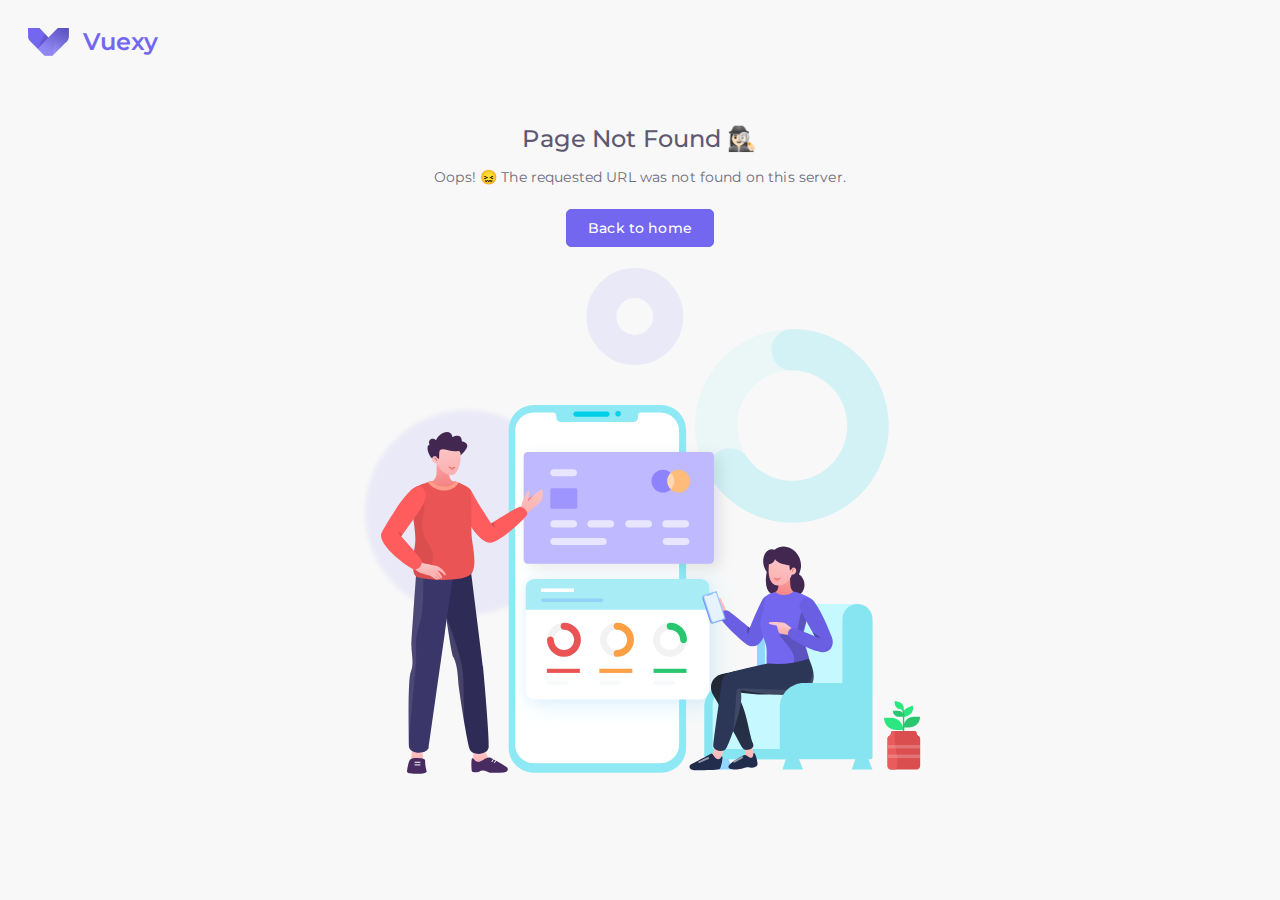
==== index.html @ 9b428c33 "upload" ====
<!DOCTYPE html><html lang="en"><head><meta charset="utf-8"><meta http-equiv="X-UA-Compatible" content="IE=edge"><meta name="viewport" content="width=device-width,initial-scale=1,maximum-scale=1"><link rel="stylesheet" type="text/css" href="/loader.css"><link rel="icon" href="/favicon.ico"><link href="https://fonts.googleapis.com/css2?family=Montserrat:ital,wght@0,300;0,400;0,500;0,600;1,400&display=swap" rel="stylesheet"><title>Vuexy - Vuejs Admin Dashboard Template</title><link href="/css/chunk-38f89fac.04136afe.css" rel="prefetch"><link href="/css/chunk-45225ec1.71f72053.css" rel="prefetch"><link href="/css/chunk-7049ec69.eb2c40eb.css" rel="prefetch"><link href="/css/chunk-912f0a9e.42cb0a4a.css" rel="prefetch"><link href="/css/chunk-dc5f5c4c.fd79da1b.css" rel="prefetch"><link href="/js/chunk-031be6ee.1bfa36d4.js" rel="prefetch"><link href="/js/chunk-0332c14f.db794a3e.js" rel="prefetch"><link href="/js/chunk-2d22bcc3.ae944740.js" rel="prefetch"><link href="/js/chunk-38f89fac.9314c906.js" rel="prefetch"><link href="/js/chunk-45225ec1.d5a04f80.js" rel="prefetch"><link href="/js/chunk-7049ec69.85513c2e.js" rel="prefetch"><link href="/js/chunk-7c0470a7.d413b721.js" rel="prefetch"><link href="/js/chunk-912f0a9e.a95a09d5.js" rel="prefetch"><link href="/js/chunk-dc5f5c4c.c5f24bbd.js" rel="prefetch"><link href="/css/app.c40f45eb.css" rel="preload" as="style"><link href="/js/app.e091f7c1.js" rel="preload" as="script"><link href="/js/chunk-vendors.50dbffa4.js" rel="preload" as="script"><link href="/css/app.c40f45eb.css" rel="stylesheet"></head><body><noscript><strong>We're sorry but Vuexy - Vuejs Admin Dashboard Template doesn't work properly without JavaScript enabled. Please enable it to continue.</strong></noscript><div id="loading-bg"><div class="loading-logo"><img src="/logo.png" alt="Logo"></div><div class="loading"><div class="effect-1 effects"></div><div class="effect-2 effects"></div><div class="effect-3 effects"></div></div></div><div id="app"></div><script src="/js/chunk-vendors.50dbffa4.js"></script><script src="/js/app.e091f7c1.js"></script></body></html>
---- loader.css ----
body {
  margin: 0;
}

#loading-bg {
  width: 100%;
  height: 100%;
  background: #fff;
  display: block;
  position: absolute;
}
.loading-logo {
  position: absolute;
  left: calc(50% - 45px);
  top: 40%;
}
.loading {
  position: absolute;
  left: calc(50% - 35px);
  top: 50%;
  width: 55px;
  height: 55px;
  border-radius: 50%;
  -webkit-box-sizing: border-box;
  box-sizing: border-box;
  border: 3px solid transparent;
}
.loading .effect-1,
.loading .effect-2 {
  position: absolute;
  width: 100%;
  height: 100%;
  border: 3px solid transparent;
  border-left: 3px solid rgba(121, 97, 249, 1);
  border-radius: 50%;
  -webkit-box-sizing: border-box;
  box-sizing: border-box;
}

.loading .effect-1 {
  animation: rotate 1s ease infinite;
}
.loading .effect-2 {
  animation: rotateOpacity 1s ease infinite 0.1s;
}
.loading .effect-3 {
  position: absolute;
  width: 100%;
  height: 100%;
  border: 3px solid transparent;
  border-left: 3px solid rgba(121, 97, 249, 1);
  -webkit-animation: rotateOpacity 1s ease infinite 0.2s;
  animation: rotateOpacity 1s ease infinite 0.2s;
  border-radius: 50%;
  -webkit-box-sizing: border-box;
  box-sizing: border-box;
}

.loading .effects {
  transition: all 0.3s ease;
}

@keyframes rotate {
  0% {
    -webkit-transform: rotate(0deg);
    transform: rotate(0deg);
  }
  100% {
    -webkit-transform: rotate(1turn);
    transform: rotate(1turn);
  }
}
@keyframes rotateOpacity {
  0% {
    -webkit-transform: rotate(0deg);
    transform: rotate(0deg);
    opacity: 0.1;
  }
  100% {
    -webkit-transform: rotate(1turn);
    transform: rotate(1turn);
    opacity: 1;
  }
}
---- css/chunk-38f89fac.04136afe.css ----
ul[data-v-1134b199]{list-style:none}[dir] ul[data-v-1134b199]{padding:0;margin:0}[dir] p[data-v-1134b199]{margin:0}.nav-bookmar-content-overlay[data-v-1134b199]{position:fixed;opacity:0;width:100%;height:100%;top:0;bottom:0;transition:all .7s;z-index:-1}[dir] .nav-bookmar-content-overlay[data-v-1134b199]{background-color:rgba(0,0,0,.5);-webkit-transition:all .7s}[dir=ltr] .nav-bookmar-content-overlay[data-v-1134b199],[dir=rtl] .nav-bookmar-content-overlay[data-v-1134b199]{left:0;right:0}.nav-bookmar-content-overlay[data-v-1134b199]:not(.show){pointer-events:none}.nav-bookmar-content-overlay.show[data-v-1134b199]{z-index:10;opacity:1}[dir] .nav-bookmar-content-overlay.show[data-v-1134b199]{cursor:pointer}ul[data-v-0e8a7f4f]{list-style:none}[dir] ul[data-v-0e8a7f4f]{padding:0;margin:0}[dir] p[data-v-0e8a7f4f]{margin:0}.suggestion-group-title[data-v-0e8a7f4f]{font-weight:500}[dir] .suggestion-group-title[data-v-0e8a7f4f]{padding:.75rem 1rem .25rem}[dir] .suggestion-group-suggestion[data-v-0e8a7f4f]{padding:.75rem 1rem}[dir] .suggestion-current-selected[data-v-0e8a7f4f]{background-color:#f8f8f8}[dir] .dark-layout .suggestion-current-selected[data-v-0e8a7f4f]{background-color:#161d31}.dropdown-cart .media .media-aside[data-v-a58fee00]{align-items:center}.vertical-layout.vertical-menu-modern .main-menu{transition:.4s cubic-bezier(.25,.8,.25,1),background 0s;backface-visibility:hidden}[dir] .vertical-layout.vertical-menu-modern .main-menu{transform:translateZ(0)}.vertical-layout.vertical-menu-modern .main-menu .navigation li a{align-items:center}.vertical-layout.vertical-menu-modern .main-menu .navigation>li>a i,.vertical-layout.vertical-menu-modern .main-menu .navigation>li>a svg{height:20px;width:20px;font-size:1.45rem;flex-shrink:0}[dir=ltr] .vertical-layout.vertical-menu-modern .main-menu .navigation>li>a i,[dir=ltr] .vertical-layout.vertical-menu-modern .main-menu .navigation>li>a svg{margin-right:1.1rem}[dir=rtl] .vertical-layout.vertical-menu-modern .main-menu .navigation>li>a i,[dir=rtl] .vertical-layout.vertical-menu-modern .main-menu .navigation>li>a svg{margin-left:1.1rem}.vertical-layout.vertical-menu-modern .main-menu .navigation .menu-content>li>a i,.vertical-layout.vertical-menu-modern .main-menu .navigation .menu-content>li>a svg{font-size:11px;height:11px;width:11px}[dir=ltr] .vertical-layout.vertical-menu-modern .main-menu .navigation .menu-content>li>a i,[dir=ltr] .vertical-layout.vertical-menu-modern .main-menu .navigation .menu-content>li>a svg{margin-right:1.45rem}[dir=rtl] .vertical-layout.vertical-menu-modern .main-menu .navigation .menu-content>li>a i,[dir=rtl] .vertical-layout.vertical-menu-modern .main-menu .navigation .menu-content>li>a svg{margin-left:1.45rem}.vertical-layout.vertical-menu-modern.menu-expanded .main-menu{width:260px}.vertical-layout.vertical-menu-modern.menu-expanded .main-menu .navigation .navigation-header .feather-more-horizontal{display:none}.vertical-layout.vertical-menu-modern.menu-expanded .main-menu .navigation>li>a>i:before,.vertical-layout.vertical-menu-modern.menu-expanded .main-menu .navigation>li>a>svg:before{height:20px;width:20px;font-size:1.45rem}.vertical-layout.vertical-menu-modern.menu-expanded .main-menu .navigation li.has-sub>a:after{content:"";height:1.1rem;width:1.1rem;display:inline-block;position:absolute;top:14px;transition:all .2s ease-out}[dir] .vertical-layout.vertical-menu-modern.menu-expanded .main-menu .navigation li.has-sub>a:after{background-image:url("data:image/svg+xml;charset=utf-8,%3Csvg xmlns='http://www.w3.org/2000/svg' viewBox='0 0 24 24' fill='none' stroke='%236e6b7b' stroke-width='2' stroke-linecap='round' stroke-linejoin='round' class='feather feather-chevron-right'%3E%3Cpath d='M9 18l6-6-6-6'/%3E%3C/svg%3E");background-repeat:no-repeat;background-position:50%;background-size:1.1rem;transform:rotate(0deg)}[dir=ltr] .vertical-layout.vertical-menu-modern.menu-expanded .main-menu .navigation li.has-sub>a:after{right:20px}[dir=rtl] .vertical-layout.vertical-menu-modern.menu-expanded .main-menu .navigation li.has-sub>a:after{left:20px}[dir=ltr] .vertical-layout.vertical-menu-modern.menu-expanded .main-menu .navigation li.has-sub.open:not(.menu-item-closing)>a:after{transform:rotate(90deg)}[dir=rtl] .vertical-layout.vertical-menu-modern.menu-expanded .main-menu .navigation li.has-sub.open:not(.menu-item-closing)>a:after{transform:rotate(-90deg)}[dir=ltr] .vertical-layout.vertical-menu-modern.menu-expanded .footer{margin-left:260px}[dir=rtl] .vertical-layout.vertical-menu-modern.menu-expanded .footer{margin-right:260px}.vertical-layout.vertical-menu-modern.menu-collapsed .navbar .navbar-header{width:80px}[dir=ltr] .vertical-layout.vertical-menu-modern.menu-collapsed .navbar .navbar-header{float:left}[dir=rtl] .vertical-layout.vertical-menu-modern.menu-collapsed .navbar .navbar-header{float:right}.vertical-layout.vertical-menu-modern.menu-collapsed .navbar .navbar-header .modern-nav-toggle{display:none}.vertical-layout.vertical-menu-modern.menu-collapsed .navbar .navbar-header.expanded{width:260px;z-index:1000}.vertical-layout.vertical-menu-modern.menu-collapsed .navbar .navbar-header.expanded .modern-nav-toggle{display:block}[dir=ltr] .vertical-layout.vertical-menu-modern.menu-collapsed .navbar.fixed-top{left:80px}[dir=rtl] .vertical-layout.vertical-menu-modern.menu-collapsed .navbar.fixed-top{right:80px}.vertical-layout.vertical-menu-modern.menu-collapsed .main-menu{width:80px}.vertical-layout.vertical-menu-modern.menu-collapsed .main-menu .modern-nav-toggle,.vertical-layout.vertical-menu-modern.menu-collapsed .main-menu .navbar-header .brand-text{display:none}[dir=ltr] .vertical-layout.vertical-menu-modern.menu-collapsed .main-menu:not(.expanded) .navigation-header{margin-left:2.2rem}[dir=rtl] .vertical-layout.vertical-menu-modern.menu-collapsed .main-menu:not(.expanded) .navigation-header{margin-right:2.2rem}.vertical-layout.vertical-menu-modern.menu-collapsed .main-menu:not(.expanded) .navigation-header span{display:none}.vertical-layout.vertical-menu-modern.menu-collapsed .main-menu:not(.expanded) .navigation-header .feather-more-horizontal{display:block;font-size:1.285rem;width:18px;height:18px}[dir] .vertical-layout.vertical-menu-modern.menu-collapsed .main-menu:not(.expanded) .navigation li:last-child{margin-bottom:1.25rem!important}.vertical-layout.vertical-menu-modern.menu-collapsed .main-menu:not(.expanded) .navigation li.active a{color:#565656}[dir] .vertical-layout.vertical-menu-modern.menu-collapsed .main-menu:not(.expanded) .navigation li.active a{background:#f5f5f5;box-shadow:none}.vertical-layout.vertical-menu-modern.menu-collapsed .main-menu.expanded{width:260px}.vertical-layout.vertical-menu-modern.menu-collapsed .main-menu.expanded .navigation>li.navigation-header span{display:block}.vertical-layout.vertical-menu-modern.menu-collapsed .main-menu.expanded .navigation>li.navigation-header .feather-more-horizontal{display:none}.vertical-layout.vertical-menu-modern.menu-collapsed .main-menu.expanded .navigation li.has-sub>a:after{content:"";height:1rem;width:1rem;display:inline-block;position:absolute;top:14px;transition:all .2s ease-out}[dir] .vertical-layout.vertical-menu-modern.menu-collapsed .main-menu.expanded .navigation li.has-sub>a:after{background-image:url("data:image/svg+xml;charset=utf-8,%3Csvg xmlns='http://www.w3.org/2000/svg' viewBox='0 0 24 24' fill='none' stroke='%236e6b7b' stroke-width='2' stroke-linecap='round' stroke-linejoin='round' class='feather feather-chevron-right'%3E%3Cpath d='M9 18l6-6-6-6'/%3E%3C/svg%3E");background-repeat:no-repeat;background-position:50%;background-size:1rem;transform:rotate(0deg)}[dir=ltr] .vertical-layout.vertical-menu-modern.menu-collapsed .main-menu.expanded .navigation li.has-sub>a:after{right:20px}[dir=rtl] .vertical-layout.vertical-menu-modern.menu-collapsed .main-menu.expanded .navigation li.has-sub>a:after{left:20px}[dir=ltr] .vertical-layout.vertical-menu-modern.menu-collapsed .main-menu.expanded .navigation li.has-sub.open:not(.menu-item-closing)>a:after{transform:rotate(90deg)}[dir=rtl] .vertical-layout.vertical-menu-modern.menu-collapsed .main-menu.expanded .navigation li.has-sub.open:not(.menu-item-closing)>a:after{transform:rotate(-90deg)}.vertical-layout.vertical-menu-modern.menu-collapsed .main-menu.expanded .navbar-header .brand-text{display:inline}.vertical-layout.vertical-menu-modern.menu-collapsed .main-menu.expanded .modern-nav-toggle{display:block}.vertical-layout.vertical-menu-modern.menu-collapsed .main-menu .navigation{overflow:visible}.vertical-layout.vertical-menu-modern.menu-collapsed .main-menu .navigation>li.navigation-header span{display:none}.vertical-layout.vertical-menu-modern.menu-collapsed .main-menu .navigation>li>a{text-overflow:inherit}[dir=ltr] .vertical-layout.vertical-menu-modern.menu-collapsed .app-content,[dir=ltr] .vertical-layout.vertical-menu-modern.menu-collapsed .footer{margin-left:80px}[dir=rtl] .vertical-layout.vertical-menu-modern.menu-collapsed .app-content,[dir=rtl] .vertical-layout.vertical-menu-modern.menu-collapsed .footer{margin-right:80px}.vertical-layout.vertical-menu-modern.menu-collapsed .header-navbar.floating-nav{width:calc(100% - 4.4rem - 74px)}.vertical-layout.vertical-menu-modern.menu-collapsed .header-navbar.navbar-static-top{width:calc(100% - 74px)}[dir=ltr] .vertical-layout.vertical-menu-modern.menu-collapsed .header-navbar.navbar-static-top{left:74px}[dir=rtl] .vertical-layout.vertical-menu-modern.menu-collapsed .header-navbar.navbar-static-top{right:74px}[dir=ltr] .vertical-layout.vertical-menu-modern .collapse-toggle-icon,[dir=ltr] .vertical-layout.vertical-menu-modern .toggle-icon{margin-right:.425rem}[dir=rtl] .vertical-layout.vertical-menu-modern .collapse-toggle-icon,[dir=rtl] .vertical-layout.vertical-menu-modern .toggle-icon{margin-left:.425rem}.vertical-layout.vertical-menu-modern .collapse-toggle-icon:focus,.vertical-layout.vertical-menu-modern .toggle-icon:focus{outline:none}@media(min-width:992px){.vertical-layout.vertical-menu-modern .main-menu{width:260px}}@media(max-width:1199.98px){.vertical-layout.vertical-menu-modern .main-menu,.vertical-layout.vertical-menu-modern .navbar .navbar-header{width:0}[dir=ltr] .vertical-layout.vertical-menu-modern .content,[dir=ltr] .vertical-layout.vertical-menu-modern .footer{margin-left:0}[dir=rtl] .vertical-layout.vertical-menu-modern .content,[dir=rtl] .vertical-layout.vertical-menu-modern .footer{margin-right:0}[dir=ltr] .vertical-layout.vertical-menu-modern.menu-collapsed .app-content,[dir=ltr] .vertical-layout.vertical-menu-modern.menu-collapsed .footer{margin-left:0}[dir=rtl] .vertical-layout.vertical-menu-modern.menu-collapsed .app-content,[dir=rtl] .vertical-layout.vertical-menu-modern.menu-collapsed .footer{margin-right:0}.vertical-layout.vertical-menu-modern.menu-collapsed .main-menu{width:0}}@media(max-width:767.98px){.vertical-layout.vertical-menu-modern .main-menu,.vertical-layout.vertical-menu-modern .navbar .navbar-header{width:0}[dir=ltr] .vertical-layout.vertical-menu-modern .content,[dir=ltr] .vertical-layout.vertical-menu-modern .footer{margin-left:0}[dir=rtl] .vertical-layout.vertical-menu-modern .content,[dir=rtl] .vertical-layout.vertical-menu-modern .footer{margin-right:0}}@keyframes fadein{0%{opacity:0}to{opacity:1}}@keyframes fadeout{0%{opacity:1}to{opacity:0}}@media (-ms-high-contrast:none),screen and (-ms-high-contrast:active){[dir=ltr] .vertical-menu-modern.vertical-layout .main-menu .navigation>li>a>span,[dir=rtl] .vertical-menu-modern.vertical-layout .main-menu .navigation>li>a>span{animation:none}}[dir=ltr] .vertical-overlay-menu .content{margin-left:0}[dir=rtl] .vertical-overlay-menu .content{margin-right:0}.vertical-overlay-menu .navbar .navbar-header{width:260px}[dir=ltr] .vertical-overlay-menu .navbar .navbar-header{float:left}[dir=rtl] .vertical-overlay-menu .navbar .navbar-header{float:right}.vertical-overlay-menu .main-menu,.vertical-overlay-menu.menu-hide .main-menu{opacity:0;transition:width .25s,opacity .25s,transform .25s;width:260px}[dir] .vertical-overlay-menu .main-menu,[dir] .vertical-overlay-menu.menu-hide .main-menu{transform:translateZ(0)}[dir=ltr] .vertical-overlay-menu .main-menu,[dir=ltr] .vertical-overlay-menu.menu-hide .main-menu{left:-260px}[dir=rtl] .vertical-overlay-menu .main-menu,[dir=rtl] .vertical-overlay-menu.menu-hide .main-menu{right:-260px}.vertical-overlay-menu .main-menu .navigation>li>a>i,.vertical-overlay-menu .main-menu .navigation>li>a>svg{transition:all .2s ease;height:20px;width:20px}[dir=ltr] .vertical-overlay-menu .main-menu .navigation>li>a>i,[dir=ltr] .vertical-overlay-menu .main-menu .navigation>li>a>svg{margin-right:14px;float:left}[dir=rtl] .vertical-overlay-menu .main-menu .navigation>li>a>i,[dir=rtl] .vertical-overlay-menu .main-menu .navigation>li>a>svg{margin-left:14px;float:right}.vertical-overlay-menu .main-menu .navigation>li>a>i:before,.vertical-overlay-menu .main-menu .navigation>li>a>svg:before{transition:all .2s ease;font-size:1.429rem}.vertical-overlay-menu .main-menu .navigation li.has-sub>a:after{content:"";height:1rem;width:1rem;display:inline-block;position:absolute;top:14px;transition:all .2s ease-out}[dir] .vertical-overlay-menu .main-menu .navigation li.has-sub>a:after{background-image:url("data:image/svg+xml;charset=utf-8,%3Csvg xmlns='http://www.w3.org/2000/svg' viewBox='0 0 24 24' fill='none' stroke='%236e6b7b' stroke-width='2' stroke-linecap='round' stroke-linejoin='round' class='feather feather-chevron-right'%3E%3Cpath d='M9 18l6-6-6-6'/%3E%3C/svg%3E");background-repeat:no-repeat;background-position:50%;background-size:1rem;transform:rotate(0deg)}[dir=ltr] .vertical-overlay-menu .main-menu .navigation li.has-sub>a:after{right:20px}[dir=rtl] .vertical-overlay-menu .main-menu .navigation li.has-sub>a:after{left:20px}[dir=ltr] .vertical-overlay-menu .main-menu .navigation li.has-sub.open:not(.menu-item-closing)>a:after{transform:rotate(90deg)}[dir=rtl] .vertical-overlay-menu .main-menu .navigation li.has-sub.open:not(.menu-item-closing)>a:after{transform:rotate(-90deg)}.vertical-overlay-menu .main-menu .navigation .navigation-header .feather-more-horizontal{display:none}.vertical-overlay-menu.menu-open .main-menu{opacity:1;transition:width .25s,opacity .25s,transform .25s}[dir=ltr] .vertical-overlay-menu.menu-open .main-menu{transform:translate3d(260px,0,0)}[dir=rtl] .vertical-overlay-menu.menu-open .main-menu{transform:translate3d(-260px,0,0)}
---- css/chunk-45225ec1.71f72053.css ----
.toastification-close-icon[data-v-55dd3057],.toastification-title[data-v-55dd3057]{line-height:26px}.toastification-title[data-v-55dd3057]{color:inherit}.auth-wrapper{display:flex;flex-basis:100%;min-height:100vh;min-height:calc(var(--vh, 1vh)*100);width:100%}.auth-wrapper .auth-inner{width:100%;position:relative}.auth-wrapper.auth-v1{align-items:center;justify-content:center;overflow:hidden}.auth-wrapper.auth-v1 .auth-inner:before{width:244px;height:243px;content:" ";position:absolute;top:-54px}[dir] .auth-wrapper.auth-v1 .auth-inner:before{background-image:url("[data-uri]")}[dir=ltr] .auth-wrapper.auth-v1 .auth-inner:before{left:-46px}[dir=rtl] .auth-wrapper.auth-v1 .auth-inner:before{right:-46px}@media(max-width:575.98px){.auth-wrapper.auth-v1 .auth-inner:before{display:none}}.auth-wrapper.auth-v1 .auth-inner:after{width:272px;height:272px;content:" ";position:absolute;bottom:-55px;z-index:-1}[dir] .auth-wrapper.auth-v1 .auth-inner:after{background-image:url("[data-uri]")}[dir=ltr] .auth-wrapper.auth-v1 .auth-inner:after{right:-75px}[dir=rtl] .auth-wrapper.auth-v1 .auth-inner:after{left:-75px}@media(max-width:575.98px){.auth-wrapper.auth-v1 .auth-inner:after{display:none}}.auth-wrapper.auth-v2{align-items:flex-start}.auth-wrapper.auth-v2 .auth-inner{height:100vh;overflow-y:auto;height:calc(var(--vh, 1vh)*100)}.auth-wrapper.auth-v2 .brand-logo{position:absolute;top:2rem;z-index:1}[dir] .auth-wrapper.auth-v2 .brand-logo{margin:0}[dir=ltr] .auth-wrapper.auth-v2 .brand-logo{left:2rem}[dir=rtl] .auth-wrapper.auth-v2 .brand-logo{right:2rem}.auth-wrapper.auth-v1 .auth-inner{max-width:400px}.auth-wrapper .brand-logo{display:flex;justify-content:center}[dir] .auth-wrapper .brand-logo{margin:1rem 0 2rem 0}.auth-wrapper .brand-logo .brand-text{font-weight:600}[dir] .auth-wrapper .auth-footer-btn .btn{padding:.6rem!important}[dir=ltr] .auth-wrapper .auth-footer-btn .btn:not(:last-child){margin-right:1rem}[dir=rtl] .auth-wrapper .auth-footer-btn .btn:not(:last-child){margin-left:1rem}@media(min-width:1200px){.auth-wrapper.auth-v2 .auth-card{width:400px}}[dir] .auth-wrapper .auth-bg{background-color:#fff}[dir] .dark-layout .auth-wrapper .auth-bg{background-color:#283046}.brand-logo svg{height:28px;width:40.95px}html[dir=rtl] svg.feather{transform:rotate(180deg)}
---- css/chunk-7049ec69.eb2c40eb.css ----
[dir=ltr] .horizontal-menu .content{margin-left:0}[dir=rtl] .horizontal-menu .content{margin-right:0}.horizontal-menu .content.show-overlay .content-overlay{z-index:998!important}[dir] .horizontal-menu .navbar.header-navbar .navbar-container{padding:.8rem 2rem}.horizontal-menu .horizontal-menu-wrapper .header-navbar{min-height:4.45rem}.horizontal-menu footer{position:static}.horizontal-menu .horizontal-menu-wrapper{position:fixed;top:62px;z-index:990;width:100%}.horizontal-menu .horizontal-menu-wrapper .header-navbar .navbar-container{width:100%}[dir] .horizontal-menu .horizontal-menu-wrapper .header-navbar .navbar-container{padding:0 1rem}.horizontal-menu .horizontal-menu-wrapper .header-navbar .navbar-header{display:none}.horizontal-menu .header-navbar{z-index:999!important;line-height:1;min-height:auto}[dir] .horizontal-menu .header-navbar{background:#fff}.horizontal-menu .header-navbar.navbar-horizontal.floating-nav{width:calc(100% - 4rem)}[dir] .horizontal-menu .header-navbar.navbar-horizontal.floating-nav{background:#fff}[dir] .horizontal-menu .header-navbar .navbar-container{border-radius:.357rem}.horizontal-menu .header-navbar.navbar-fixed{position:fixed;width:100%}.horizontal-menu .header-navbar.navbar-brand-center .navbar-header{position:absolute;z-index:1000}[dir] .horizontal-menu .header-navbar.navbar-brand-center .navbar-header{padding:0}[dir=ltr] .horizontal-menu .header-navbar.navbar-brand-center .navbar-header{left:calc(50% - 56px)}[dir=rtl] .horizontal-menu .header-navbar.navbar-brand-center .navbar-header{right:calc(50% - 56px)}.horizontal-menu .header-navbar.navbar-brand-center .navbar-header .navbar-brand{display:flex;align-items:center;font-size:inherit}[dir=ltr] .horizontal-menu .header-navbar.navbar-brand-center .navbar-header .navbar-brand{margin-right:0}[dir=rtl] .horizontal-menu .header-navbar.navbar-brand-center .navbar-header .navbar-brand{margin-left:0}.horizontal-menu .header-navbar.navbar-brand-center .navbar-header .navbar-brand .brand-logo img{max-width:36px}.horizontal-menu .header-navbar.navbar-brand-center .navbar-header .navbar-brand .brand-text{color:#7367f0;font-weight:600;letter-spacing:.01rem;font-size:1.45rem}[dir] .horizontal-menu .header-navbar.navbar-brand-center .navbar-header .navbar-brand .brand-text{margin-bottom:0}[dir=ltr] .horizontal-menu .header-navbar.navbar-brand-center .navbar-header .navbar-brand .brand-text{padding-left:1rem}[dir=rtl] .horizontal-menu .header-navbar.navbar-brand-center .navbar-header .navbar-brand .brand-text{padding-right:1rem}[dir] .horizontal-menu .header-navbar.navbar-horizontal .nav-link.dropdown-toggle:after{background-image:url("data:image/svg+xml;charset=utf-8,%3Csvg xmlns='http://www.w3.org/2000/svg' viewBox='0 0 24 24' fill='none' stroke='%236e6b7b' stroke-width='2' stroke-linecap='round' stroke-linejoin='round' class='feather feather-chevron-down'%3E%3Cpath d='M6 9l6 6 6-6'/%3E%3C/svg%3E")}[dir=ltr] .horizontal-menu .header-navbar.navbar-horizontal .nav-link.dropdown-toggle:after{left:.4rem}[dir=rtl] .horizontal-menu .header-navbar.navbar-horizontal .nav-link.dropdown-toggle:after{right:.4rem}[dir] .horizontal-menu .header-navbar.navbar-horizontal .sidebar-group-active .dropdown-toggle:after{background-image:url("data:image/svg+xml;charset=utf-8,%3Csvg xmlns='http://www.w3.org/2000/svg' viewBox='0 0 24 24' fill='none' stroke='%23fff' stroke-width='2' stroke-linecap='round' stroke-linejoin='round' class='feather feather-chevron-down'%3E%3Cpath d='M6 9l6 6 6-6'/%3E%3C/svg%3E")}.horizontal-menu .header-navbar.navbar-horizontal .dropdown-menu:before{display:none}.horizontal-menu .header-navbar.navbar-horizontal .dropdown-menu{min-width:215px;min-height:52px}[dir] .horizontal-menu .header-navbar.navbar-horizontal .dropdown-menu{border:none;margin-top:0}.horizontal-menu .header-navbar.navbar-horizontal .dropdown-menu .disabled{pointer-events:none!important}.horizontal-menu .header-navbar.navbar-horizontal .dropdown-menu .disabled a{color:#b8c2cc}.horizontal-menu .header-navbar.navbar-horizontal .dropdown-menu .dropdown-toggle:after{position:absolute;top:50%}[dir] .horizontal-menu .header-navbar.navbar-horizontal .dropdown-menu .dropdown-toggle:after{margin-top:-7px;background-image:url("data:image/svg+xml;charset=utf-8,%3Csvg xmlns='http://www.w3.org/2000/svg' viewBox='0 0 24 24' fill='none' stroke='%236e6b7b' stroke-width='2' stroke-linecap='round' stroke-linejoin='round' class='feather feather-chevron-right'%3E%3Cpath d='M9 18l6-6-6-6'/%3E%3C/svg%3E")}[dir=ltr] .horizontal-menu .header-navbar.navbar-horizontal .dropdown-menu .dropdown-toggle:after{left:auto;right:1rem}[dir=rtl] .horizontal-menu .header-navbar.navbar-horizontal .dropdown-menu .dropdown-toggle:after{right:auto;left:1rem}.horizontal-menu .header-navbar.navbar-horizontal .dropdown-menu .dropdown-item{font-size:1rem;display:flex;align-items:center}[dir] .horizontal-menu .header-navbar.navbar-horizontal .dropdown-menu .dropdown-item{padding-top:.68rem;padding-bottom:.68rem}.horizontal-menu .header-navbar.navbar-horizontal .dropdown-menu .dropdown-submenu{position:relative}[dir=ltr] .horizontal-menu .header-navbar.navbar-horizontal .dropdown-menu .dropdown-submenu.openLeft .dropdown-menu{left:auto!important;right:100%!important}[dir=rtl] .horizontal-menu .header-navbar.navbar-horizontal .dropdown-menu .dropdown-submenu.openLeft .dropdown-menu{right:auto!important;left:100%!important}[dir] .horizontal-menu .header-navbar.navbar-horizontal .dropdown-menu .dropdown-submenu.sidebar-group-active{background:#f8f8f8}.horizontal-menu .header-navbar.navbar-horizontal .dropdown-menu .dropdown-submenu>.dropdown-menu{position:absolute;top:0!important}[dir=ltr] .horizontal-menu .header-navbar.navbar-horizontal .dropdown-menu .dropdown-submenu>.dropdown-menu{left:100%!important}[dir=rtl] .horizontal-menu .header-navbar.navbar-horizontal .dropdown-menu .dropdown-submenu>.dropdown-menu{right:100%!important}.horizontal-menu .header-navbar.navbar-horizontal .dropdown-menu .dropdown-submenu>.dropdown-menu i,.horizontal-menu .header-navbar.navbar-horizontal .dropdown-menu .dropdown-submenu>.dropdown-menu svg{height:11px!important;width:11px!important;font-size:11px!important}[dir] .horizontal-menu .header-navbar.navbar-horizontal ul#main-menu-navigation>li{padding-top:.857rem;padding-bottom:.857rem}.horizontal-menu .header-navbar.navbar-horizontal ul#main-menu-navigation>li>.dropdown-menu a>*{transition:all .2s ease}.horizontal-menu .header-navbar.navbar-horizontal ul#main-menu-navigation>li>.dropdown-menu a:hover{color:#6e6b7b}[dir] .horizontal-menu .header-navbar.navbar-horizontal ul#main-menu-navigation>li>.dropdown-menu a:hover{background-color:transparent}.horizontal-menu .header-navbar.navbar-horizontal ul#main-menu-navigation>li>.dropdown-menu a:hover>*{transition:transform .2s ease}[dir=ltr] .horizontal-menu .header-navbar.navbar-horizontal ul#main-menu-navigation>li>.dropdown-menu a:hover>*{transform:translateX(5px)}[dir=rtl] .horizontal-menu .header-navbar.navbar-horizontal ul#main-menu-navigation>li>.dropdown-menu a:hover>*{transform:translateX(-5px)}.horizontal-menu .header-navbar.navbar-horizontal ul#main-menu-navigation>li>.dropdown-menu .active>a{color:#7367f0;font-weight:500}[dir] .horizontal-menu .header-navbar.navbar-horizontal ul#main-menu-navigation>li>.dropdown-menu .active>a{background:#f8f8f8}.horizontal-menu .header-navbar.navbar-horizontal ul#main-menu-navigation>li>.dropdown-menu .open.active>a{color:#6e6b7b;font-weight:400}.horizontal-menu .header-navbar.navbar-horizontal ul#main-menu-navigation>li i,.horizontal-menu .header-navbar.navbar-horizontal ul#main-menu-navigation>li svg{height:17px;width:17px;font-size:1.2rem}[dir=ltr] .horizontal-menu .header-navbar.navbar-horizontal ul#main-menu-navigation>li i,[dir=ltr] .horizontal-menu .header-navbar.navbar-horizontal ul#main-menu-navigation>li svg{margin-right:.5rem}[dir=rtl] .horizontal-menu .header-navbar.navbar-horizontal ul#main-menu-navigation>li i,[dir=rtl] .horizontal-menu .header-navbar.navbar-horizontal ul#main-menu-navigation>li svg{margin-left:.5rem}.horizontal-menu .header-navbar.navbar-horizontal ul#main-menu-navigation>li>a{display:flex}[dir] .horizontal-menu .header-navbar.navbar-horizontal ul#main-menu-navigation>li>a{padding:.715rem 1.25rem}[dir=ltr] .horizontal-menu .header-navbar.navbar-horizontal ul#main-menu-navigation>li>a{margin-right:.715rem}[dir=rtl] .horizontal-menu .header-navbar.navbar-horizontal ul#main-menu-navigation>li>a{margin-left:.715rem}[dir] .horizontal-menu .header-navbar.navbar-horizontal ul#main-menu-navigation>li:hover>a{background:#f8f8f8;border-radius:4px}.horizontal-menu .header-navbar.navbar-horizontal ul#main-menu-navigation>li.active>a{color:#fff}[dir] .horizontal-menu .header-navbar.navbar-horizontal ul#main-menu-navigation>li.active>a{box-shadow:0 0 6px 1px rgba(115,103,240,.6);border-radius:4px}[dir=ltr] .horizontal-menu .header-navbar.navbar-horizontal ul#main-menu-navigation>li.active>a{background:linear-gradient(118deg,#7367f0,rgba(115,103,240,.7))}[dir=rtl] .horizontal-menu .header-navbar.navbar-horizontal ul#main-menu-navigation>li.active>a{background:linear-gradient(-118deg,#7367f0,rgba(115,103,240,.7))}.horizontal-menu .navigation-header{font-family:inherit;color:#929292;font-size:1rem;text-transform:uppercase}[dir] .horizontal-menu .navigation-header{padding:8px 20px}[dir] .horizontal-menu .navbar-dark .nav-item.active>a{border-bottom:2px solid #7367f0;background-color:#313c50}.horizontal-layout.navbar-floating .header-navbar-shadow{height:80px}@media(min-width:1200px){.horizontal-layout.navbar-floating .header-navbar-shadow{top:45px}}[dir] .horizontal-layout.navbar-floating:not(.blank-page) .app-content{padding:12.2rem 2rem 0 2rem}[dir] .horizontal-layout.navbar-floating .horizontal-menu-wrapper{background:linear-gradient(180deg,hsla(0,0%,97.3%,.95) 44%,hsla(0,0%,97.3%,.46) 73%,hsla(0,0%,100%,0));background-repeat:repeat-x}[dir] .horizontal-layout.navbar-floating .horizontal-menu-wrapper .navbar-horizontal.floating-nav{margin:1.3rem 2rem 0}.horizontal-layout.navbar-floating.footer-static .app-content .content-area-wrapper,.horizontal-layout.navbar-floating.footer-static .app-content .kanban-wrapper{height:calc(100vh - 15.55rem);height:calc(var(--vh, 1vh)*100 - 15.55rem)}@media(max-width:1199.98px){.horizontal-layout.navbar-floating.footer-static .app-content .content-area-wrapper,.horizontal-layout.navbar-floating.footer-static .app-content .kanban-wrapper{height:calc(100vh - 9rem);height:calc(var(--vh, 1vh)*100 - 9rem)}}.horizontal-layout.navbar-floating.footer-hidden .app-content .content-area-wrapper,.horizontal-layout.navbar-floating.footer-hidden .app-content .kanban-wrapper{height:calc(100vh - 14.2rem);height:calc(var(--vh, 1vh)*100 - 14.2rem)}@media(max-width:1199.98px){.horizontal-layout.navbar-floating.footer-hidden .app-content .content-area-wrapper,.horizontal-layout.navbar-floating.footer-hidden .app-content .kanban-wrapper{height:calc(100vh - 6.85rem);height:calc(var(--vh, 1vh)*100 - 6.85rem)}}.horizontal-layout.navbar-floating.footer-fixed .app-content .content-area-wrapper,.horizontal-layout.navbar-floating.footer-fixed .app-content .kanban-wrapper{height:calc(100vh - 17.55rem);height:calc(var(--vh, 1vh)*100 - 17.55rem)}@media(max-width:1199.98px){.horizontal-layout.navbar-floating.footer-fixed .app-content .content-area-wrapper,.horizontal-layout.navbar-floating.footer-fixed .app-content .kanban-wrapper{height:calc(100vh - 10.2rem);height:calc(var(--vh, 1vh)*100 - 10.2rem)}}[dir] .horizontal-layout.navbar-sticky .app-content{padding:10.9rem 2rem 0 2rem}[dir] .horizontal-layout.navbar-sticky .header-navbar{background-color:#f8f8f8;box-shadow:none}.horizontal-layout.navbar-sticky .horizontal-menu-wrapper .navbar-horizontal.header-navbar.fixed-top{top:62px}[dir] .horizontal-layout.navbar-sticky .horizontal-menu-wrapper .navbar-horizontal.header-navbar.fixed-top{background-color:#fff;box-shadow:0 4px 24px 0 rgba(34,41,47,.1)}[dir=ltr] .horizontal-layout.navbar-sticky .horizontal-menu-wrapper .navbar-horizontal.header-navbar.fixed-top{left:0}[dir=rtl] .horizontal-layout.navbar-sticky .horizontal-menu-wrapper .navbar-horizontal.header-navbar.fixed-top{right:0}.horizontal-layout.navbar-sticky.footer-static .app-content .content-area-wrapper,.horizontal-layout.navbar-sticky.footer-static .app-content .kanban-wrapper{height:calc(100vh - 14.25rem);height:calc(var(--vh, 1vh)*100 - 14.25rem)}@media(max-width:1199.98px){.horizontal-layout.navbar-sticky.footer-static .app-content .content-area-wrapper,.horizontal-layout.navbar-sticky.footer-static .app-content .kanban-wrapper{height:calc(100vh - 9rem);height:calc(var(--vh, 1vh)*100 - 9rem)}}.horizontal-layout.navbar-sticky.footer-hidden .app-content .content-area-wrapper,.horizontal-layout.navbar-sticky.footer-hidden .app-content .kanban-wrapper{height:calc(100vh - 12.9rem);height:calc(var(--vh, 1vh)*100 - 12.9rem)}@media(max-width:1199.98px){.horizontal-layout.navbar-sticky.footer-hidden .app-content .content-area-wrapper,.horizontal-layout.navbar-sticky.footer-hidden .app-content .kanban-wrapper{height:calc(100vh - 6.85rem);height:calc(var(--vh, 1vh)*100 - 6.85rem)}}.horizontal-layout.navbar-sticky.footer-fixed .app-content .content-area-wrapper,.horizontal-layout.navbar-sticky.footer-fixed .app-content .kanban-wrapper{height:calc(100vh - 16.25rem);height:calc(var(--vh, 1vh)*100 - 16.25rem)}@media(max-width:1199.98px){.horizontal-layout.navbar-sticky.footer-fixed .app-content .content-area-wrapper,.horizontal-layout.navbar-sticky.footer-fixed .app-content .kanban-wrapper{height:calc(100vh - 10.2rem);height:calc(var(--vh, 1vh)*100 - 10.2rem)}}[dir] .horizontal-layout.navbar-static .app-content{padding:6.45rem 2rem 0 2rem}.horizontal-layout.navbar-static .content{min-height:calc(100% - 8rem)}[dir] .horizontal-layout.navbar-static .header-navbar{background-color:#f8f8f8;box-shadow:none}.horizontal-layout.navbar-static .horizontal-menu-wrapper{position:relative}[dir] .horizontal-layout.navbar-static .horizontal-menu-wrapper .navbar-horizontal.header-navbar{background:#fff}.horizontal-layout.navbar-static .horizontal-menu-wrapper .navbar-horizontal.header-navbar.navbar-static-top{width:100%}[dir=ltr] .horizontal-layout.navbar-static .horizontal-menu-wrapper .navbar-horizontal.header-navbar.navbar-static-top{left:0}[dir=rtl] .horizontal-layout.navbar-static .horizontal-menu-wrapper .navbar-horizontal.header-navbar.navbar-static-top{right:0}.horizontal-layout.navbar-static.footer-static .app-content .content-area-wrapper,.horizontal-layout.navbar-static.footer-static .app-content .kanban-wrapper{height:calc(100vh - 14.45rem);height:calc(var(--vh, 1vh)*100 - 14.45rem)}@media(max-width:1199.98px){.horizontal-layout.navbar-static.footer-static .app-content .content-area-wrapper,.horizontal-layout.navbar-static.footer-static .app-content .kanban-wrapper{height:calc(100vh - 9.2rem);height:calc(var(--vh, 1vh)*100 - 9.2rem)}}.horizontal-layout.navbar-static.footer-hidden .app-content .content-area-wrapper,.horizontal-layout.navbar-static.footer-hidden .app-content .kanban-wrapper{height:calc(100vh - 12.9rem);height:calc(var(--vh, 1vh)*100 - 12.9rem)}@media(max-width:1199.98px){.horizontal-layout.navbar-static.footer-hidden .app-content .content-area-wrapper,.horizontal-layout.navbar-static.footer-hidden .app-content .kanban-wrapper{height:calc(100vh - 6.85rem);height:calc(var(--vh, 1vh)*100 - 6.85rem)}}.horizontal-layout.navbar-static.footer-fixed .app-content .content-area-wrapper,.horizontal-layout.navbar-static.footer-fixed .app-content .kanban-wrapper{height:calc(100vh - 16.25rem);height:calc(var(--vh, 1vh)*100 - 16.25rem)}@media(max-width:1199.98px){.horizontal-layout.navbar-static.footer-fixed .app-content .content-area-wrapper,.horizontal-layout.navbar-static.footer-fixed .app-content .kanban-wrapper{height:calc(100vh - 10.2rem);height:calc(var(--vh, 1vh)*100 - 10.2rem)}}.horizontal-layout.navbar-hidden.footer-static .app-content .content-area-wrapper,.horizontal-layout.navbar-hidden.footer-static .app-content .kanban-wrapper{height:calc(100vh - 9.8rem);height:calc(var(--vh, 1vh)*100 - 9.8rem)}@media(max-width:1199.98px){.horizontal-layout.navbar-hidden.footer-static .app-content .content-area-wrapper,.horizontal-layout.navbar-hidden.footer-static .app-content .kanban-wrapper{height:calc(100vh - 4.55rem);height:calc(var(--vh, 1vh)*100 - 4.55rem)}}.horizontal-layout.navbar-hidden.footer-hidden .app-content .content-area-wrapper,.horizontal-layout.navbar-hidden.footer-hidden .app-content .kanban-wrapper{height:calc(100vh - 8.45rem);height:calc(var(--vh, 1vh)*100 - 8.45rem)}@media(max-width:1199.98px){.horizontal-layout.navbar-hidden.footer-hidden .app-content .content-area-wrapper,.horizontal-layout.navbar-hidden.footer-hidden .app-content .kanban-wrapper{height:calc(100vh - 2.4rem);height:calc(var(--vh, 1vh)*100 - 2.4rem)}}.horizontal-layout.navbar-hidden.footer-fixed .app-content .content-area-wrapper,.horizontal-layout.navbar-hidden.footer-fixed .app-content .kanban-wrapper{height:calc(100vh - 11.8rem);height:calc(var(--vh, 1vh)*100 - 11.8rem)}@media(max-width:1199.98px){.horizontal-layout.navbar-hidden.footer-fixed .app-content .content-area-wrapper,.horizontal-layout.navbar-hidden.footer-fixed .app-content .kanban-wrapper{height:calc(100vh - 5.75rem);height:calc(var(--vh, 1vh)*100 - 5.75rem)}}.horizontal-layout.vertical-overlay-menu #main-menu-navigation>li>ul>li>a i,.horizontal-layout.vertical-overlay-menu #main-menu-navigation>li>ul>li>a svg{height:1rem;width:1rem;font-size:1rem}@media(max-width:1199.98px){.horizontal-layout.horizontal-menu .horizontal-menu-wrapper .header-navbar{display:none}[dir] .horizontal-layout .header-navbar{background:#fff}[dir] .horizontal-layout .app-content{padding:5.65rem 1.2rem 0 1.2rem!important}}@media(max-width:575.98px){html[dir] body.horizontal-layout.navbar-static .app-content{padding:5.65rem 1.2rem 0 1.2rem!important}}[dir=ltr] .vertical-overlay-menu .content{margin-left:0}[dir=rtl] .vertical-overlay-menu .content{margin-right:0}.vertical-overlay-menu .navbar .navbar-header{width:260px}[dir=ltr] .vertical-overlay-menu .navbar .navbar-header{float:left}[dir=rtl] .vertical-overlay-menu .navbar .navbar-header{float:right}.vertical-overlay-menu .main-menu,.vertical-overlay-menu.menu-hide .main-menu{opacity:0;transition:width .25s,opacity .25s,transform .25s;width:260px}[dir] .vertical-overlay-menu .main-menu,[dir] .vertical-overlay-menu.menu-hide .main-menu{transform:translateZ(0)}[dir=ltr] .vertical-overlay-menu .main-menu,[dir=ltr] .vertical-overlay-menu.menu-hide .main-menu{left:-260px}[dir=rtl] .vertical-overlay-menu .main-menu,[dir=rtl] .vertical-overlay-menu.menu-hide .main-menu{right:-260px}.vertical-overlay-menu .main-menu .navigation>li>a>i,.vertical-overlay-menu .main-menu .navigation>li>a>svg{transition:all .2s ease;height:20px;width:20px}[dir=ltr] .vertical-overlay-menu .main-menu .navigation>li>a>i,[dir=ltr] .vertical-overlay-menu .main-menu .navigation>li>a>svg{margin-right:14px;float:left}[dir=rtl] .vertical-overlay-menu .main-menu .navigation>li>a>i,[dir=rtl] .vertical-overlay-menu .main-menu .navigation>li>a>svg{margin-left:14px;float:right}.vertical-overlay-menu .main-menu .navigation>li>a>i:before,.vertical-overlay-menu .main-menu .navigation>li>a>svg:before{transition:all .2s ease;font-size:1.429rem}.vertical-overlay-menu .main-menu .navigation li.has-sub>a:after{content:"";height:1rem;width:1rem;display:inline-block;position:absolute;top:14px;transition:all .2s ease-out}[dir] .vertical-overlay-menu .main-menu .navigation li.has-sub>a:after{background-image:url("data:image/svg+xml;charset=utf-8,%3Csvg xmlns='http://www.w3.org/2000/svg' viewBox='0 0 24 24' fill='none' stroke='%236e6b7b' stroke-width='2' stroke-linecap='round' stroke-linejoin='round' class='feather feather-chevron-right'%3E%3Cpath d='M9 18l6-6-6-6'/%3E%3C/svg%3E");background-repeat:no-repeat;background-position:50%;background-size:1rem;transform:rotate(0deg)}[dir=ltr] .vertical-overlay-menu .main-menu .navigation li.has-sub>a:after{right:20px}[dir=rtl] .vertical-overlay-menu .main-menu .navigation li.has-sub>a:after{left:20px}[dir=ltr] .vertical-overlay-menu .main-menu .navigation li.has-sub.open:not(.menu-item-closing)>a:after{transform:rotate(90deg)}[dir=rtl] .vertical-overlay-menu .main-menu .navigation li.has-sub.open:not(.menu-item-closing)>a:after{transform:rotate(-90deg)}.vertical-overlay-menu .main-menu .navigation .navigation-header .feather-more-horizontal{display:none}.vertical-overlay-menu.menu-open .main-menu{opacity:1;transition:width .25s,opacity .25s,transform .25s}[dir=ltr] .vertical-overlay-menu.menu-open .main-menu{transform:translate3d(260px,0,0)}[dir=rtl] .vertical-overlay-menu.menu-open .main-menu{transform:translate3d(-260px,0,0)}[dir] .bordered-layout .header-navbar{box-shadow:none}[dir] .bordered-layout .header-navbar.floating-nav{border:1px solid #ebe9f1}[dir] .bordered-layout .header-navbar.fixed-top{border-bottom:1px solid #ebe9f1;background:#f8f8f8}[dir] .bordered-layout .main-menu{box-shadow:none}[dir=ltr] .bordered-layout .main-menu{border-right:1px solid #ebe9f1}[dir=rtl] .bordered-layout .main-menu{border-left:1px solid #ebe9f1}[dir] .bordered-layout .main-menu.menu-light .navigation>li.open:not(.menu-item-closing)>a,[dir] .bordered-layout .main-menu.menu-light .navigation>li.sidebar-group-active>a{background:#ededed}[dir] .bordered-layout .dropdown-menu{border:1px solid #ebe9f1!important;box-shadow:none}[dir] .bordered-layout .main-menu,[dir] .bordered-layout .main-menu .navigation{background:#f8f8f8}[dir] .bordered-layout .bs-stepper.wizard-modern .bs-stepper-content,[dir] .bordered-layout .bs-stepper:not(.wizard-modern):not(.checkout-tab-steps),[dir] .bordered-layout .card{border:1px solid #ebe9f1;box-shadow:none}[dir] .bordered-layout .footer{box-shadow:none!important}[dir] .bordered-layout .footer-fixed .footer{border-top:1px solid #ebe9f1}
---- css/chunk-912f0a9e.42cb0a4a.css ----
[dir] .bordered-layout .header-navbar{box-shadow:none}[dir] .bordered-layout .header-navbar.floating-nav{border:1px solid #ebe9f1}[dir] .bordered-layout .header-navbar.fixed-top{border-bottom:1px solid #ebe9f1;background:#f8f8f8}[dir] .bordered-layout .main-menu{box-shadow:none}[dir=ltr] .bordered-layout .main-menu{border-right:1px solid #ebe9f1}[dir=rtl] .bordered-layout .main-menu{border-left:1px solid #ebe9f1}[dir] .bordered-layout .main-menu.menu-light .navigation>li.open:not(.menu-item-closing)>a,[dir] .bordered-layout .main-menu.menu-light .navigation>li.sidebar-group-active>a{background:#ededed}[dir] .bordered-layout .dropdown-menu{border:1px solid #ebe9f1!important;box-shadow:none}[dir] .bordered-layout .main-menu,[dir] .bordered-layout .main-menu .navigation{background:#f8f8f8}[dir] .bordered-layout .bs-stepper.wizard-modern .bs-stepper-content,[dir] .bordered-layout .bs-stepper:not(.wizard-modern):not(.checkout-tab-steps),[dir] .bordered-layout .card{border:1px solid #ebe9f1;box-shadow:none}[dir] .bordered-layout .footer{box-shadow:none!important}[dir] .bordered-layout .footer-fixed .footer{border-top:1px solid #ebe9f1}
---- css/chunk-dc5f5c4c.fd79da1b.css ----
.misc-wrapper{display:flex;flex-basis:100%;min-height:100vh;width:100%;align-items:center;justify-content:center}.misc-wrapper .misc-inner{position:relative;max-width:750px}.misc-wrapper .brand-logo{display:flex;justify-content:center;position:absolute;top:2rem}[dir] .misc-wrapper .brand-logo{margin:0}[dir=ltr] .misc-wrapper .brand-logo{left:2rem}[dir=rtl] .misc-wrapper .brand-logo{right:2rem}.misc-wrapper .brand-logo .brand-text{font-weight:600}.brand-logo svg{height:28px;width:40.95px}
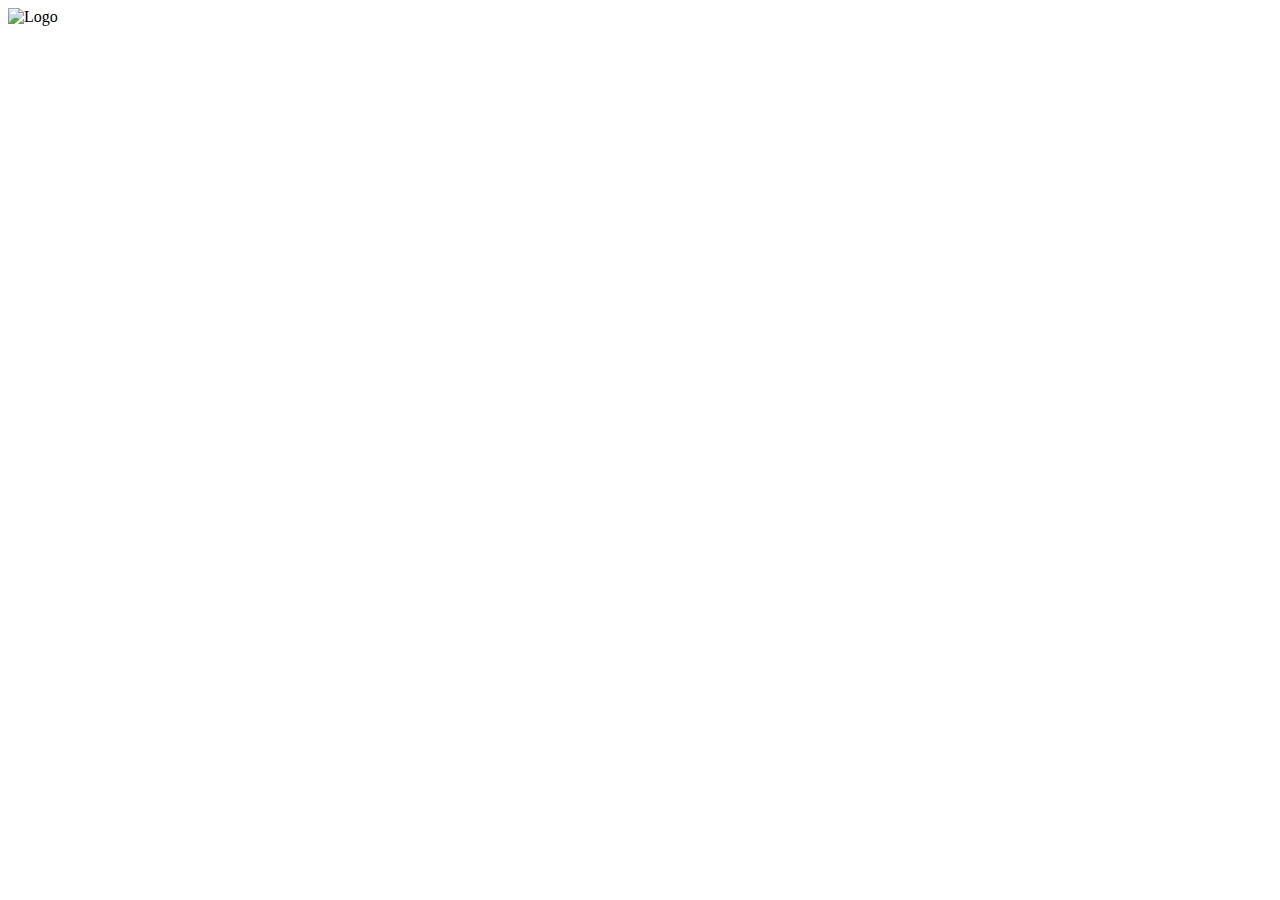
==== commit dd314d17: "pp" ====
--- a/index.html
+++ b/index.html
@@ -1 +1 @@
-<!DOCTYPE html><html lang="en"><head><meta charset="utf-8"><meta http-equiv="X-UA-Compatible" content="IE=edge"><meta name="viewport" content="width=device-width,initial-scale=1,maximum-scale=1"><link rel="stylesheet" type="text/css" href="/loader.css"><link rel="icon" href="/favicon.ico"><link href="https://fonts.googleapis.com/css2?family=Montserrat:ital,wght@0,300;0,400;0,500;0,600;1,400&display=swap" rel="stylesheet"><title>Vuexy - Vuejs Admin Dashboard Template</title><link href="/css/chunk-38f89fac.04136afe.css" rel="prefetch"><link href="/css/chunk-45225ec1.71f72053.css" rel="prefetch"><link href="/css/chunk-7049ec69.eb2c40eb.css" rel="prefetch"><link href="/css/chunk-912f0a9e.42cb0a4a.css" rel="prefetch"><link href="/css/chunk-dc5f5c4c.fd79da1b.css" rel="prefetch"><link href="/js/chunk-031be6ee.1bfa36d4.js" rel="prefetch"><link href="/js/chunk-0332c14f.db794a3e.js" rel="prefetch"><link href="/js/chunk-2d22bcc3.ae944740.js" rel="prefetch"><link href="/js/chunk-38f89fac.9314c906.js" rel="prefetch"><link href="/js/chunk-45225ec1.d5a04f80.js" rel="prefetch"><link href="/js/chunk-7049ec69.85513c2e.js" rel="prefetch"><link href="/js/chunk-7c0470a7.d413b721.js" rel="prefetch"><link href="/js/chunk-912f0a9e.a95a09d5.js" rel="prefetch"><link href="/js/chunk-dc5f5c4c.c5f24bbd.js" rel="prefetch"><link href="/css/app.c40f45eb.css" rel="preload" as="style"><link href="/js/app.e091f7c1.js" rel="preload" as="script"><link href="/js/chunk-vendors.50dbffa4.js" rel="preload" as="script"><link href="/css/app.c40f45eb.css" rel="stylesheet"></head><body><noscript><strong>We're sorry but Vuexy - Vuejs Admin Dashboard Template doesn't work properly without JavaScript enabled. Please enable it to continue.</strong></noscript><div id="loading-bg"><div class="loading-logo"><img src="/logo.png" alt="Logo"></div><div class="loading"><div class="effect-1 effects"></div><div class="effect-2 effects"></div><div class="effect-3 effects"></div></div></div><div id="app"></div><script src="/js/chunk-vendors.50dbffa4.js"></script><script src="/js/app.e091f7c1.js"></script></body></html>+<!DOCTYPE html><html lang="en"><head><meta charset="utf-8"><meta http-equiv="X-UA-Compatible" content="IE=edge"><meta name="viewport" content="width=device-width,initial-scale=1,maximum-scale=1"><link rel="stylesheet" type="text/css" href="/testnet/loader.css"><link rel="icon" href="/testnet/favicon.ico"><link href="https://fonts.googleapis.com/css2?family=Montserrat:ital,wght@0,300;0,400;0,500;0,600;1,400&display=swap" rel="stylesheet"><title>Vuexy - Vuejs Admin Dashboard Template</title><link href="/testnet/css/chunk-38f89fac.04136afe.css" rel="prefetch"><link href="/testnet/css/chunk-45225ec1.71f72053.css" rel="prefetch"><link href="/testnet/css/chunk-7049ec69.eb2c40eb.css" rel="prefetch"><link href="/testnet/css/chunk-912f0a9e.42cb0a4a.css" rel="prefetch"><link href="/testnet/css/chunk-dc5f5c4c.fd79da1b.css" rel="prefetch"><link href="/testnet/js/chunk-031be6ee.1bfa36d4.js" rel="prefetch"><link href="/testnet/js/chunk-0332c14f.db794a3e.js" rel="prefetch"><link href="/testnet/js/chunk-2d22bcc3.ae944740.js" rel="prefetch"><link href="/testnet/js/chunk-38f89fac.9314c906.js" rel="prefetch"><link href="/testnet/js/chunk-45225ec1.d5a04f80.js" rel="prefetch"><link href="/testnet/js/chunk-7049ec69.85513c2e.js" rel="prefetch"><link href="/testnet/js/chunk-7c0470a7.d413b721.js" rel="prefetch"><link href="/testnet/js/chunk-912f0a9e.a95a09d5.js" rel="prefetch"><link href="/testnet/js/chunk-dc5f5c4c.c5f24bbd.js" rel="prefetch"><link href="/testnet/css/app.c40f45eb.css" rel="preload" as="style"><link href="/testnet/js/app.cee70115.js" rel="preload" as="script"><link href="/testnet/js/chunk-vendors.c0227e83.js" rel="preload" as="script"><link href="/testnet/css/app.c40f45eb.css" rel="stylesheet"></head><body><noscript><strong>We're sorry but Vuexy - Vuejs Admin Dashboard Template doesn't work properly without JavaScript enabled. Please enable it to continue.</strong></noscript><div id="loading-bg"><div class="loading-logo"><img src="/testnet/logo.png" alt="Logo"></div><div class="loading"><div class="effect-1 effects"></div><div class="effect-2 effects"></div><div class="effect-3 effects"></div></div></div><div id="app"></div><script src="/testnet/js/chunk-vendors.c0227e83.js"></script><script src="/testnet/js/app.cee70115.js"></script></body></html>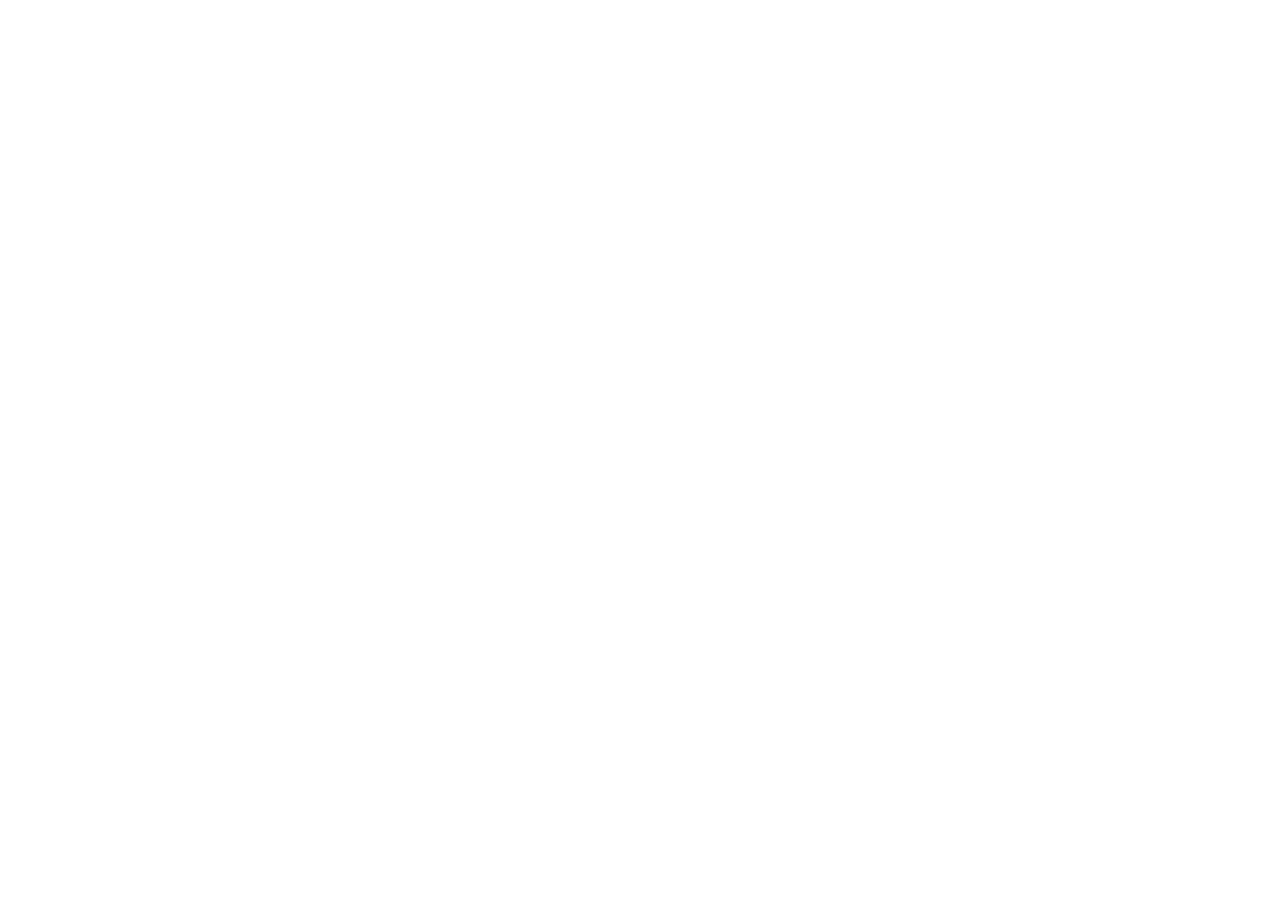
==== commit 349b41cf: "gh-pages" ====
--- a/index.html
+++ b/index.html
@@ -1 +1 @@
-<!DOCTYPE html><html lang="en"><head><meta charset="utf-8"><meta http-equiv="X-UA-Compatible" content="IE=edge"><meta name="viewport" content="width=device-width,initial-scale=1,maximum-scale=1"><link rel="stylesheet" type="text/css" href="/testnet/loader.css"><link rel="icon" href="/testnet/favicon.ico"><link href="https://fonts.googleapis.com/css2?family=Montserrat:ital,wght@0,300;0,400;0,500;0,600;1,400&display=swap" rel="stylesheet"><title>Vuexy - Vuejs Admin Dashboard Template</title><link href="/testnet/css/chunk-38f89fac.04136afe.css" rel="prefetch"><link href="/testnet/css/chunk-45225ec1.71f72053.css" rel="prefetch"><link href="/testnet/css/chunk-7049ec69.eb2c40eb.css" rel="prefetch"><link href="/testnet/css/chunk-912f0a9e.42cb0a4a.css" rel="prefetch"><link href="/testnet/css/chunk-dc5f5c4c.fd79da1b.css" rel="prefetch"><link href="/testnet/js/chunk-031be6ee.1bfa36d4.js" rel="prefetch"><link href="/testnet/js/chunk-0332c14f.db794a3e.js" rel="prefetch"><link href="/testnet/js/chunk-2d22bcc3.ae944740.js" rel="prefetch"><link href="/testnet/js/chunk-38f89fac.9314c906.js" rel="prefetch"><link href="/testnet/js/chunk-45225ec1.d5a04f80.js" rel="prefetch"><link href="/testnet/js/chunk-7049ec69.85513c2e.js" rel="prefetch"><link href="/testnet/js/chunk-7c0470a7.d413b721.js" rel="prefetch"><link href="/testnet/js/chunk-912f0a9e.a95a09d5.js" rel="prefetch"><link href="/testnet/js/chunk-dc5f5c4c.c5f24bbd.js" rel="prefetch"><link href="/testnet/css/app.c40f45eb.css" rel="preload" as="style"><link href="/testnet/js/app.cee70115.js" rel="preload" as="script"><link href="/testnet/js/chunk-vendors.c0227e83.js" rel="preload" as="script"><link href="/testnet/css/app.c40f45eb.css" rel="stylesheet"></head><body><noscript><strong>We're sorry but Vuexy - Vuejs Admin Dashboard Template doesn't work properly without JavaScript enabled. Please enable it to continue.</strong></noscript><div id="loading-bg"><div class="loading-logo"><img src="/testnet/logo.png" alt="Logo"></div><div class="loading"><div class="effect-1 effects"></div><div class="effect-2 effects"></div><div class="effect-3 effects"></div></div></div><div id="app"></div><script src="/testnet/js/chunk-vendors.c0227e83.js"></script><script src="/testnet/js/app.cee70115.js"></script></body></html>+<!DOCTYPE html><html lang="en"><head><meta charset="utf-8"><meta http-equiv="X-UA-Compatible" content="IE=edge"><meta name="viewport" content="width=device-width,initial-scale=1,maximum-scale=1"><link rel="stylesheet" type="text/css" href="/testnet/loader.css"><link rel="icon" href="/testnet/favicon.ico"><link href="https://fonts.googleapis.com/css2?family=Montserrat:ital,wght@0,300;0,400;0,500;0,600;1,400&display=swap" rel="stylesheet"><title>Topchiki</title><link href="/testnet/css/chunk-25c6c7f4.4dbea570.css" rel="prefetch"><link href="/testnet/css/chunk-2dc5781e.4dbea570.css" rel="prefetch"><link href="/testnet/css/chunk-4048e0a9.42cb0a4a.css" rel="prefetch"><link href="/testnet/css/chunk-48cc3f43.eb5e1ddf.css" rel="prefetch"><link href="/testnet/css/chunk-69099790.bfcd57dc.css" rel="prefetch"><link href="/testnet/css/chunk-69b5bca0.701479f9.css" rel="prefetch"><link href="/testnet/css/chunk-765a5bf0.36267ffe.css" rel="prefetch"><link href="/testnet/css/chunk-8fd193d6.730de3ba.css" rel="prefetch"><link href="/testnet/css/chunk-aa7998bc.02664f5e.css" rel="prefetch"><link href="/testnet/css/chunk-e556f372.e55caa15.css" rel="prefetch"><link href="/testnet/js/chunk-25c6c7f4.49a15dbf.js" rel="prefetch"><link href="/testnet/js/chunk-2d0d61a3.73c7d604.js" rel="prefetch"><link href="/testnet/js/chunk-2d0da73e.24c6c226.js" rel="prefetch"><link href="/testnet/js/chunk-2d2250d1.d3f1416f.js" rel="prefetch"><link href="/testnet/js/chunk-2d22bcc3.edf30ada.js" rel="prefetch"><link href="/testnet/js/chunk-2dc5781e.665a0a7c.js" rel="prefetch"><link href="/testnet/js/chunk-4048e0a9.0b06f13c.js" rel="prefetch"><link href="/testnet/js/chunk-48cc3f43.4f91ed26.js" rel="prefetch"><link href="/testnet/js/chunk-69099790.5afab929.js" rel="prefetch"><link href="/testnet/js/chunk-69b5bca0.2ac89221.js" rel="prefetch"><link href="/testnet/js/chunk-765a5bf0.1d46eb44.js" rel="prefetch"><link href="/testnet/js/chunk-8fd193d6.0081731e.js" rel="prefetch"><link href="/testnet/js/chunk-aa7998bc.b078613e.js" rel="prefetch"><link href="/testnet/js/chunk-e556f372.d9a70bac.js" rel="prefetch"><link href="/testnet/css/app.63584762.css" rel="preload" as="style"><link href="/testnet/css/chunk-vendors.515d2ac4.css" rel="preload" as="style"><link href="/testnet/js/app.2530c828.js" rel="preload" as="script"><link href="/testnet/js/chunk-vendors.a9a5a7d1.js" rel="preload" as="script"><link href="/testnet/css/chunk-vendors.515d2ac4.css" rel="stylesheet"><link href="/testnet/css/app.63584762.css" rel="stylesheet"></head><body><noscript><strong>We're sorry but our dashboard doesn't work properly without JavaScript enabled. Please enable it to continue.</strong></noscript><div id="loading-bg"><div class="loading"><div class="effect-1 effects"></div><div class="effect-2 effects"></div><div class="effect-3 effects"></div></div></div><div id="app"></div><script src="/testnet/js/chunk-vendors.a9a5a7d1.js"></script><script src="/testnet/js/app.2530c828.js"></script></body></html>